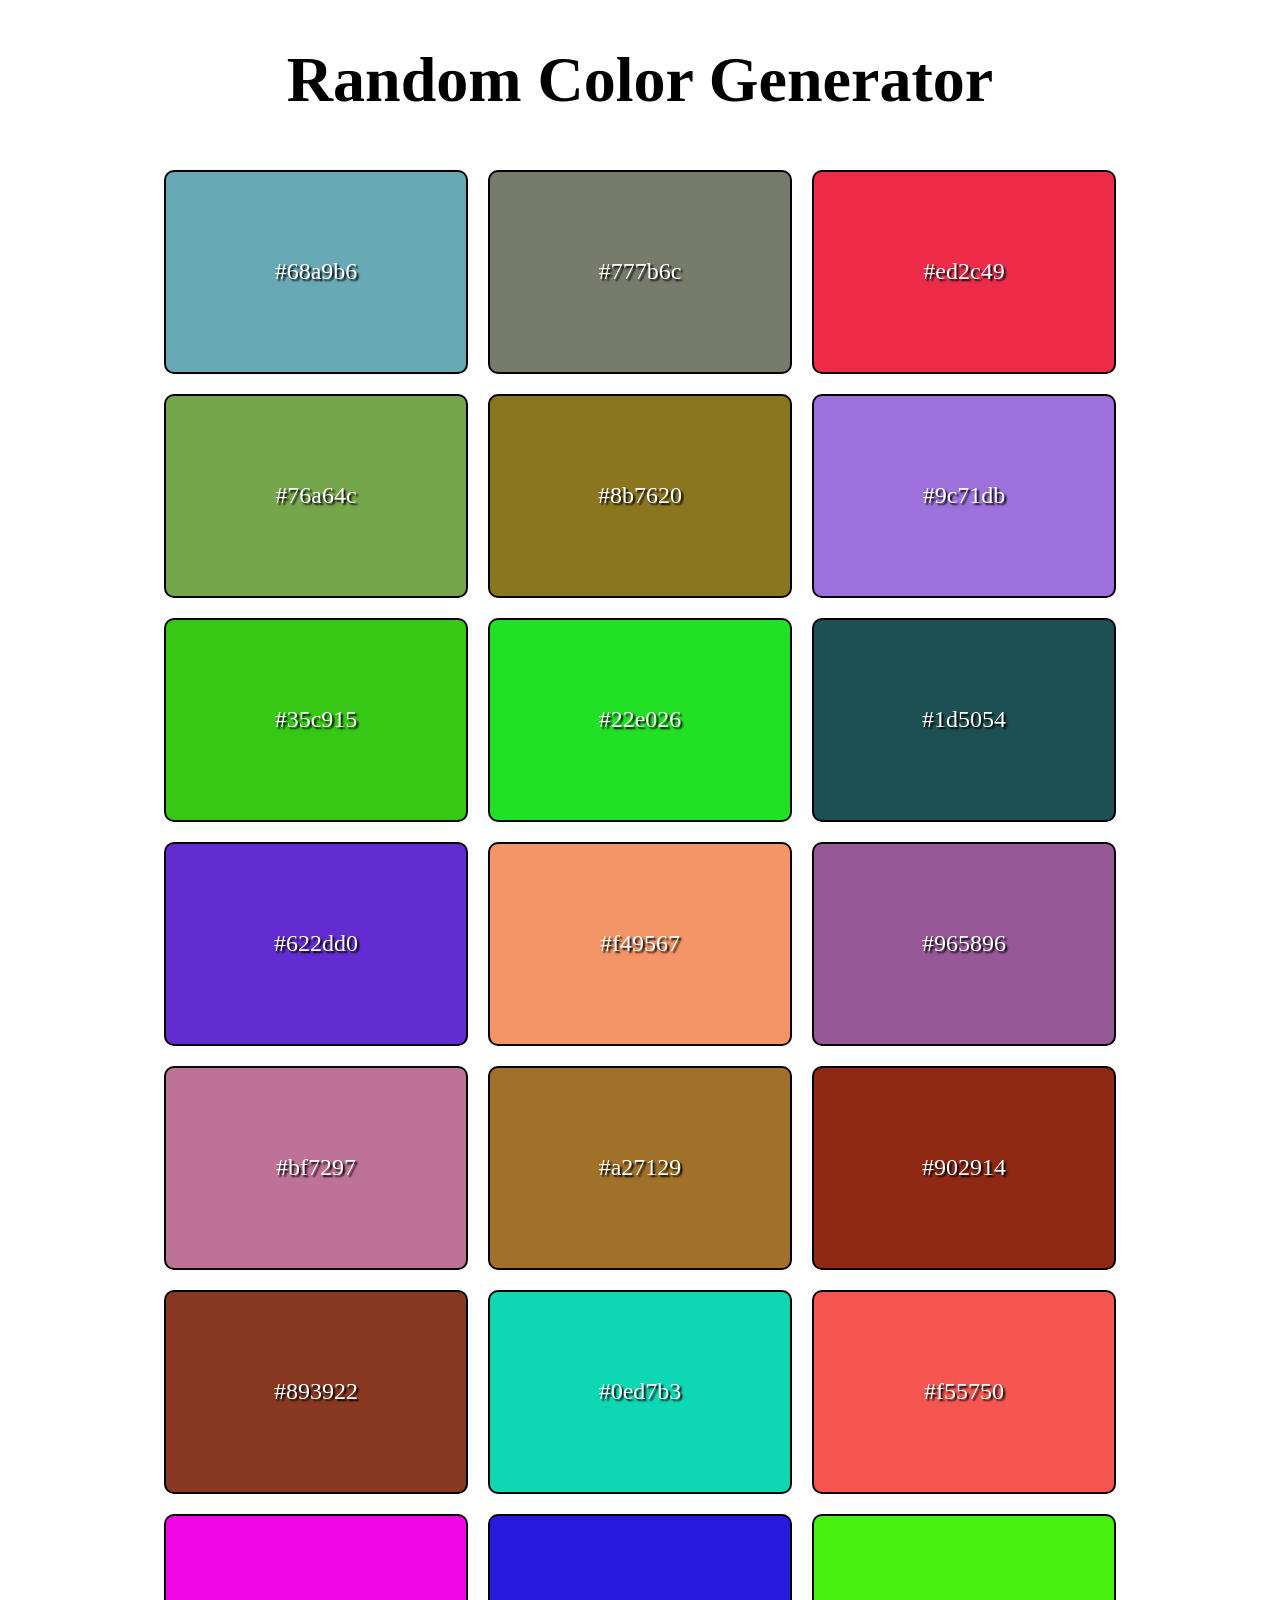
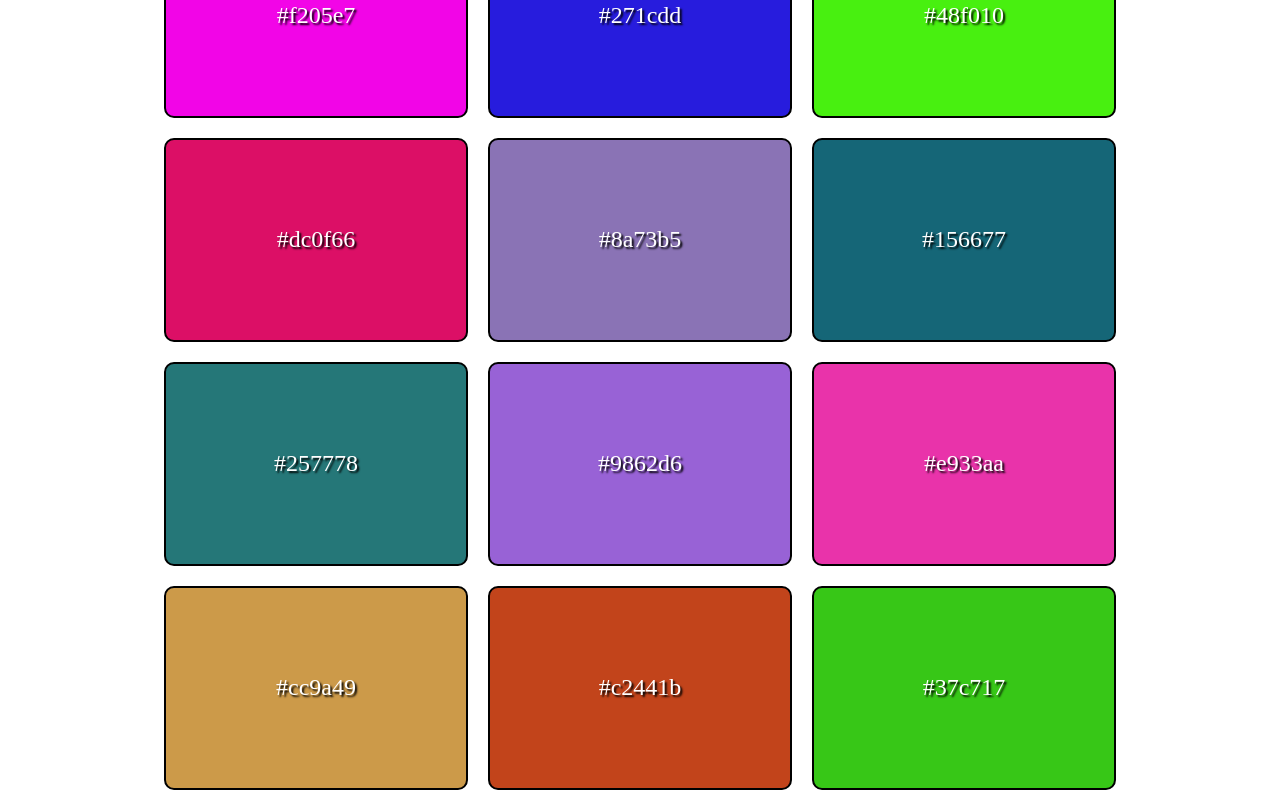
==== Random Color/index.html @ 42ece171 "commit" ====
<!DOCTYPE html>
<html lang="en">

<head>
    <meta charset="UTF-8">
    <meta name="viewport" content="width=device-width, initial-scale=1.0">
    <title>Random Color Generator</title>
    <link rel="stylesheet" href="style.css">
    </>

    <body>
        <h1>Random Color Generator</h1>
        <div class="container">
            <!-- <div class="color-container">#7652a6</div>
            <div class="color-container">#7652a6</div>
            <div class="color-container">#7652a6</div>
            <div class="color-container">#7652a6</div>
            <div class="color-container">#7652a6</div>
            <div class="color-container">#7652a6</div> -->
        </div>
        <script src="script.js"></script>
    </body>

</html>
---- Random Color/style.css ----
body {
    margin: 0;
    font-family: cursive;
}

h1 {
    text-align: center;
    font-size: 4rem;
}

.container {
    display: flex;
    flex-wrap: wrap;
    justify-content: center;
}

.color-container {
    background-color: orange;
    width: 300px;
    height: 200px;
    margin: 10px;
    display: flex;
    color: white;
    align-items: center;
    justify-content: center;
    font-size: 1.5rem;
    border-radius: 10px;
    text-shadow: 2px 2px 2px black;
    border: 2px solid black;
}
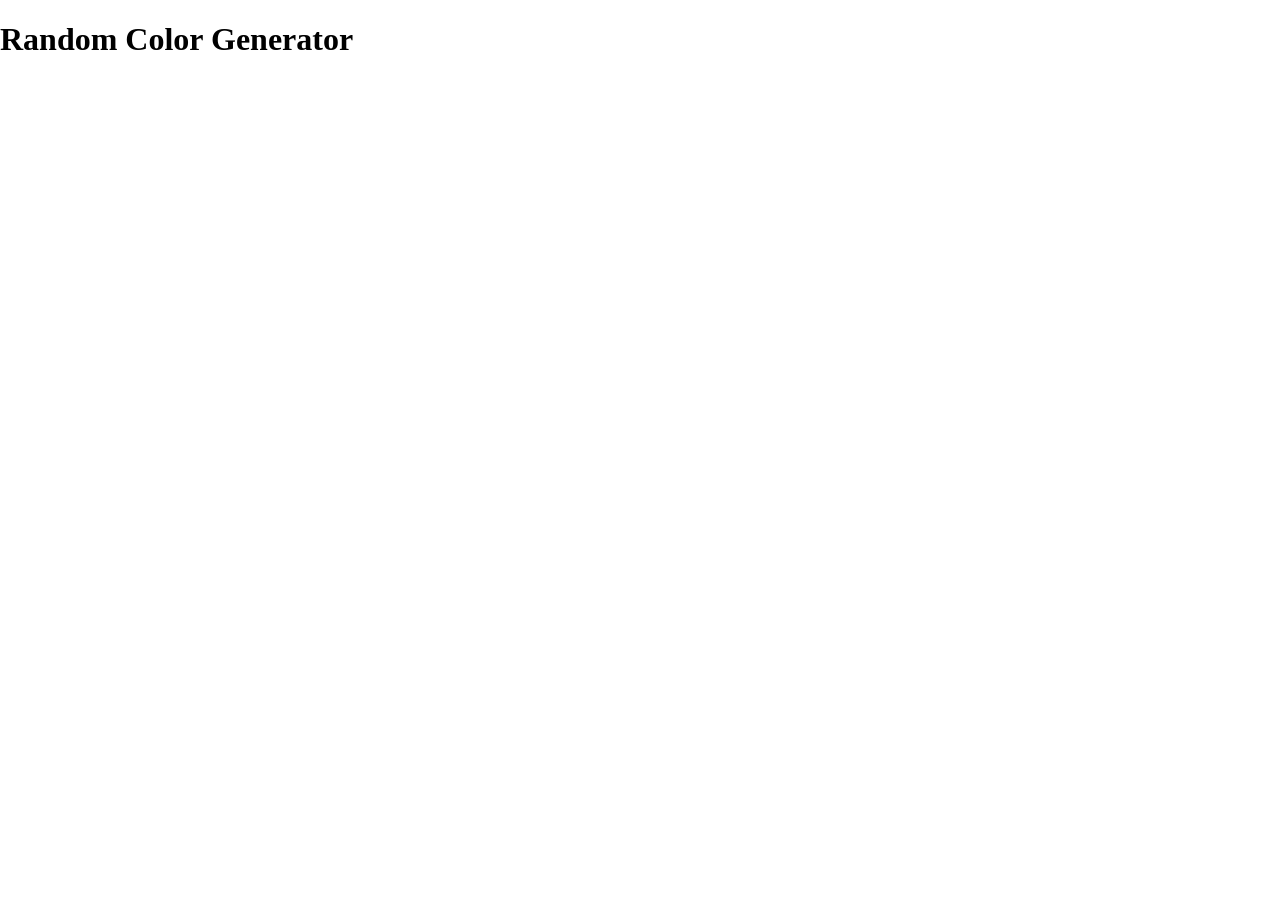
==== commit df064cca: "commit" ====
--- a/Random Color/index.html
+++ b/Random Color/index.html
@@ -18,7 +18,7 @@
             <div class="color-container">#7652a6</div>
             <div class="color-container">#7652a6</div> -->
         </div>
-        <script src="script.js"></script>
+
     </body>
 
 </html>
--- a/Random Color/style.css
+++ b/Random Color/style.css
@@ -1,11 +1,6 @@
 body {
     margin: 0;
     font-family: cursive;
-}
-
-h1 {
-    text-align: center;
-    font-size: 4rem;
 }
 
 .container {
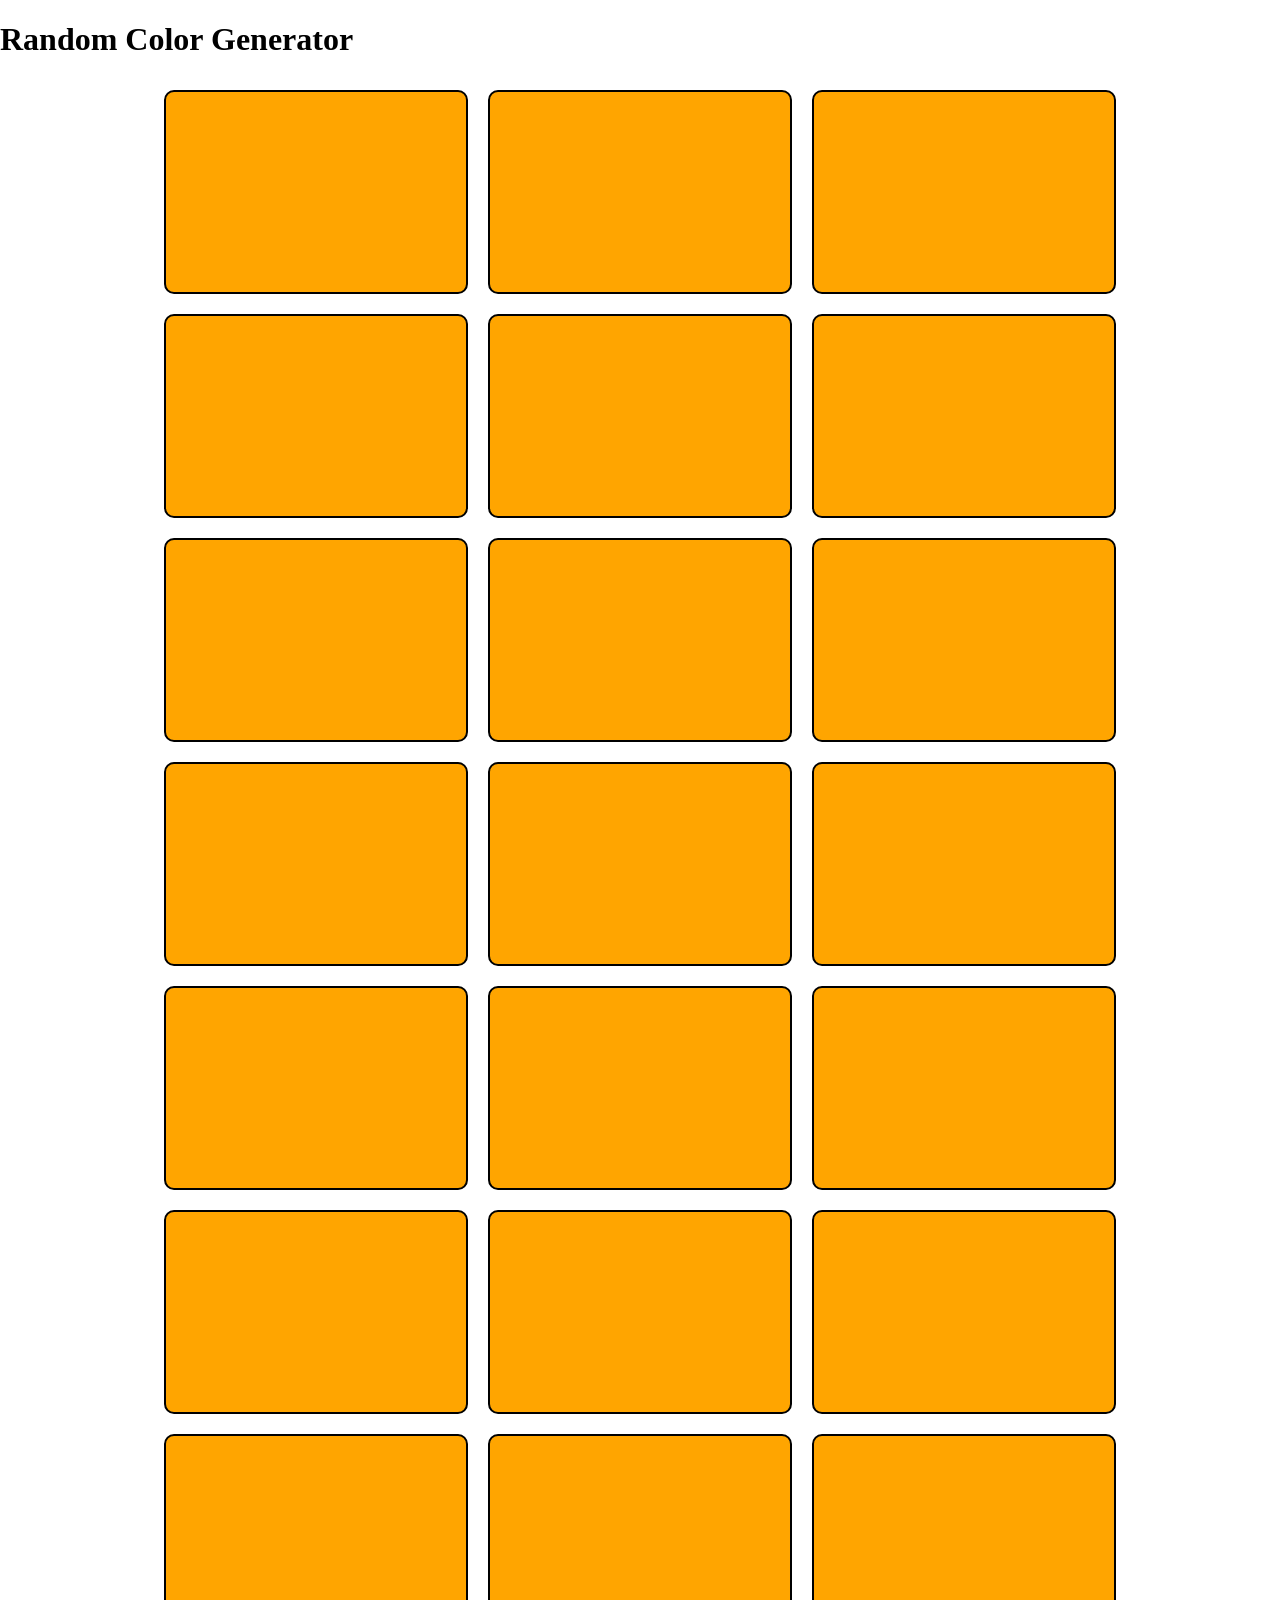
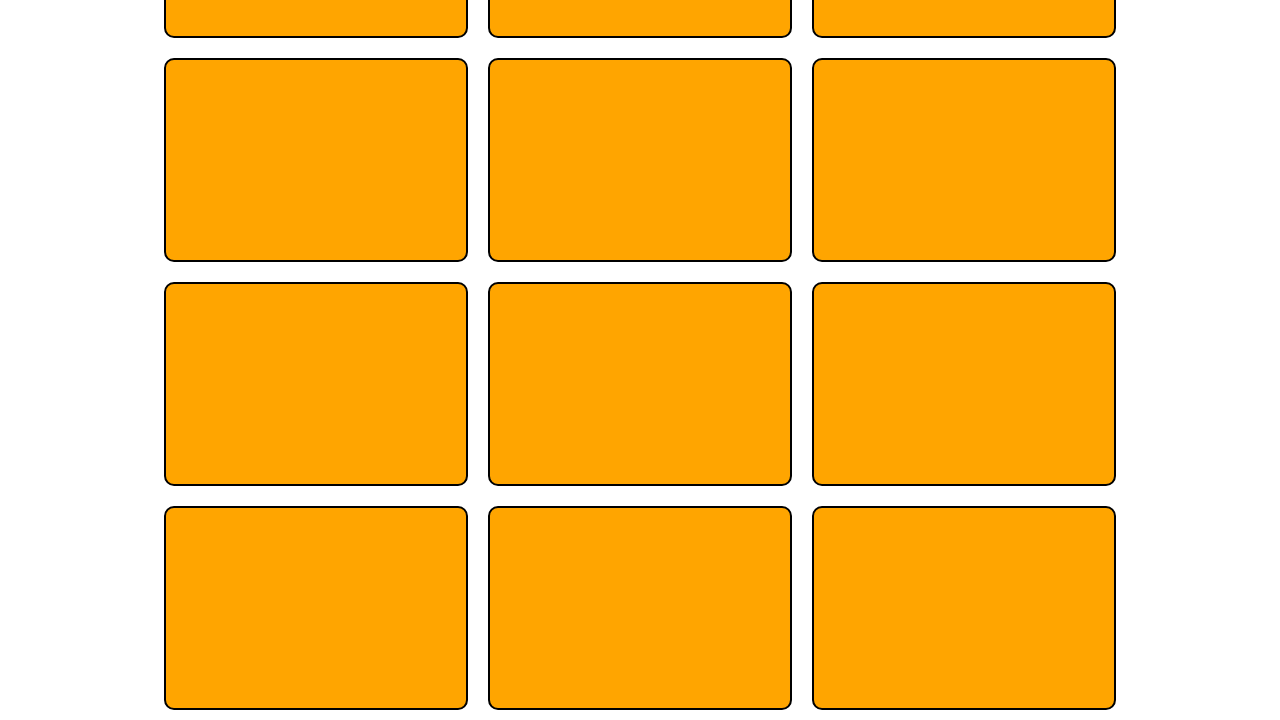
==== commit 80cfc33c: "commit" ====
--- a/Random Color/index.html
+++ b/Random Color/index.html
@@ -18,7 +18,7 @@
             <div class="color-container">#7652a6</div>
             <div class="color-container">#7652a6</div> -->
         </div>
-
+        <script src="script.js"></script>
     </body>
 
 </html>
